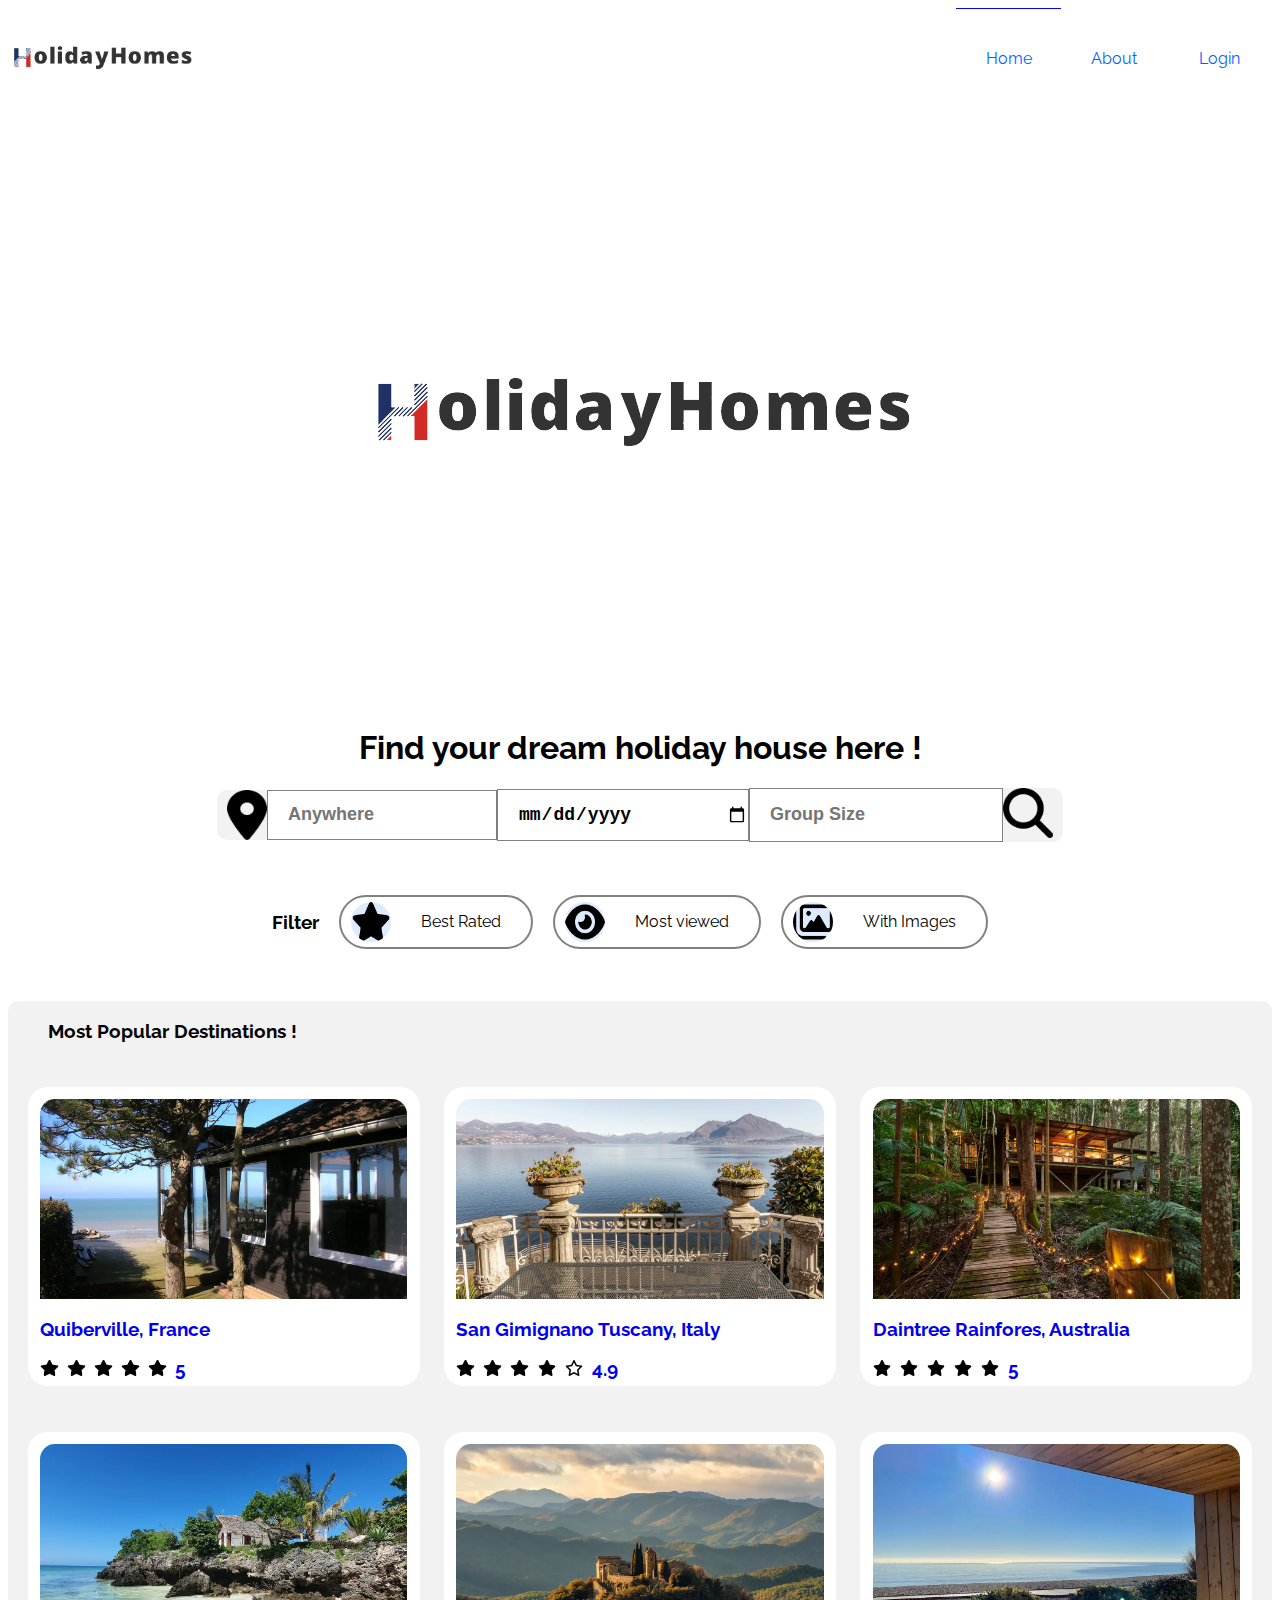
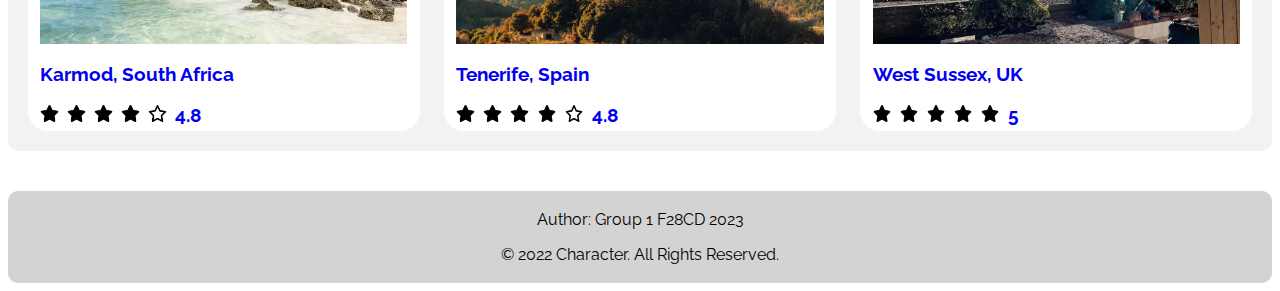
==== index.html @ 94a034bf "Add files via upload" ====
<!DOCTYPE html>
<html>
<head>
	<meta charset="utf-8">
	<meta name="viewport" content="width=device-width, initial-scale=1">
	<link rel="stylesheet" href="index.css" />
	<link href="https://fonts.googleapis.com/css2?family=Raleway&display=swap" rel="stylesheet"/>
	<title>HolidayHomes</title>
</head>

<body>
	<nav class="sizeNav">
		<div class="flexBetween">
			<div><img src="./img/logonoback.png" alt="logo" width="187px" height="31px"></div>
			<div class="sizeLinks flexAround">
				<div class="sizeLink flexCenter borderNav">
					<a class="decorationNone color-blue" href="#">Home</a></div>
				<div class="sizeLink flexCenter">
					<a class="decorationNone color-blue" href="./about.html">About</a></div>
				<div class="sizeLink flexCenter">
					<a class="decorationNone color-blue" href="./login.html">Login</a></div>
			</div>
		</div>
	</nav>

	<header>
		<section>
			<div>
				<div class="flexCenter" style="background-image: url(./img/forrenthouse.png); 
				height: 600px; background-repeat: no-repeat;">
				<img src="./img/logonoback.png" alt="logo">
				</div>
			</div>
			</div>
		</section>

		<section>
			<div>
				<h1 class="flexCenter bold-text">Find your dream holiday house here !</h1>
			</div>
			<div class = "flexCenter">
				<div class="borderMap flexCenter iconSize" style="background-color: #f2f2f2;"><img class="iconSize" src="./img/mapdot.png" alt="maplogo" style="margin-left: 10px;"></div>
				<div class="flexCenter"><input class="search borderNone paddingSearch borderSearch" type="search" placeholder="Anywhere"></div>
				<div class="flexCenter"><input class="search borderNone paddingSearch borderSearch" type="date" placeholder="Any week"></div>
				<div class="flexCenter"><input class="search borderNone paddingSearch borderSearch" type="nbpeople" placeholder="Group Size"></div>
				<div class="flexCenter borderLook" style="background-color: #f2f2f2;"><a href="#">
					<img class="iconSize" src="./img/search.png" alt="searchLogo" 
					style="margin-right:10px;"></a></div>
			</div>

			<div class="flexCenter marginFilter">
				<div><h3 style="margin-right: 20px;">Filter</h3></div>
				<div class="filterIcons flexCenter">
					<img class="FilterIconSize FilterIcons" src="./img/star.png" alt="star">
					<div style="margin-right: 10px;" class="filterTxt flexCenter">Best Rated</div>
				</div>
				<div class="filterIcons flexCenter">
					<img class="FilterIconSize FilterIcons" src="./img/eye.png" alt="views">
					<div style="margin-right: 10px;" class="filterTxt flexCenter">Most viewed</div>
				</div>
				<div class="filterIcons flexCenter">
					<img class="FilterIconSize FilterIcons" src="./img/images.png" alt="with images">
					<div style="margin-right: 10px;" class="filterTxt flexCenter">With Images</div>
				</div>
			</div>
		</section>

		<section>
			<div class="flexColumnAround sizePopular back-grey marginPop blocPop">
				<div style="margin-left: 20px;"><h3>Most Popular Destinations !</h3></div>
				<div class="flexBetween">
					<div class="cubeH">
						<a href="#" class="decorationNone">
							<div class="imgH1" style="height: 200px"></div>
						<div>
							<h3>Quiberville, France</h3>
							<div>
								<h3>
								<img src="./img/star.png" class="ratingPop">
								<img src="./img/star.png" class="ratingPop">
								<img src="./img/star.png" class="ratingPop">
								<img src="./img/star.png" class="ratingPop">
								<img src="./img/star.png" class="ratingPop">
								5</h3>
							</div>
						</div>
						</a>
					</div>
					<div class="cubeH">
						<a href="#" class="decorationNone">
						<div class="imgH2" style="height: 200px"></div>
						<div>
							<h3>San Gimignano Tuscany, Italy</h3>
							<div>
								<h3>
								<img src="./img/star.png" class="ratingPop">
								<img src="./img/star.png" class="ratingPop">
								<img src="./img/star.png" class="ratingPop">
								<img src="./img/star.png" class="ratingPop">
								<img src="./img/star-regular.png" class="ratingPop">
								4.9</h3>
							</div>
						</div>
						</a>
					</div>
					<div class="cubeH">
						<a href="#" class="decorationNone">
						<div class="imgH3" style="height: 200px"></div>
						<div>
							<h3>Daintree Rainfores, Australia</h3>
							<div>
								<h3>
								<img src="./img/star.png" class="ratingPop">
								<img src="./img/star.png" class="ratingPop">
								<img src="./img/star.png" class="ratingPop">
								<img src="./img/star.png" class="ratingPop">
								<img src="./img/star.png" class="ratingPop">
								5</h3>
							</div>
						</div>
						</a>
					</div>
				</div>
				<div class="flexBetween">
					<div class="cubeH">
						<a href="#" class="decorationNone">
						<div class="imgH4" style="height: 200px"></div>
						<div>
							<h3>Karmod, South Africa</h3>
							<div>
								<h3>
								<img src="./img/star.png" class="ratingPop">
								<img src="./img/star.png" class="ratingPop">
								<img src="./img/star.png" class="ratingPop">
								<img src="./img/star.png" class="ratingPop">
								<img src="./img/star-regular.png" class="ratingPop">
								4.8</h3>
							</div>
						</div>
						</a>
					</div>
					<div class="cubeH">
						<a href="#" class="decorationNone">
						<div class="imgH5" style="height: 200px"></div>
						<div>
							<h3>Tenerife, Spain</h3>
							<div>
								<h3>
								<img src="./img/star.png" class="ratingPop">
								<img src="./img/star.png" class="ratingPop">
								<img src="./img/star.png" class="ratingPop">
								<img src="./img/star.png" class="ratingPop">
								<img src="./img/star-regular.png" class="ratingPop">
								4.8</h3>
							</div>
						</div>
						</a>
					</div>
					<div class="cubeH">
						<a href="#" class="decorationNone">
						<div class="imgH6" style="height: 200px"></div>
						<div>
							<h3>West Sussex, UK</h3>
							<div>
								<h3>
								<img src="./img/star.png" class="ratingPop">
								<img src="./img/star.png" class="ratingPop">
								<img src="./img/star.png" class="ratingPop">
								<img src="./img/star.png" class="ratingPop">
								<img src="./img/star.png" class="ratingPop">
								5</h3>
							</div>
						</div>
						</a>
					</div>
				</div>
			</div>
		</section>
	</header>
</body>

<footer style="margin-top: 40px;">
	<p>Author: Group 1 F28CD 2023</p>
	<p>© 2022 Character. All Rights Reserved.</p>
</footer>

</html>
---- index.css ----
html,body, footer {
  font-family: Raleway;
}

footer {
  text-align: center;
  padding: 3px;
  background-color: lightgrey;
  border-radius: 10px 10px 10px 10px;
  color: black;
}

.flexCenter {
  display:flex;
  justify-content: center;
  align-items: center;
}

.flexAround {
  display: flex;
  justify-content: space-around;
  align-items: center;
}

.flexBetween {
  display: flex;
  justify-content: space-between;
  align-items: center;
}

.flexColumnCenter {
  display: flex;
  flex-direction: column;
  justify-content: space-between;
  align-items: center;
}

.flexColumnAround {
  display: flex;
  flex-direction: column;
  justify-content: space-between;
}

.flexColumnBetween {
  display: flex;
  flex-direction: column;
  justify-content: space-between;
}

/*NAV*/
.sizeNav {
  height: 100px;
}

.sizeLinks {
  width: 25%;
}

.sizeLink {
  width: 140px;
  height: 99px;
}

.decorationNone {
  text-decoration: none;
}

.borderNav {
  border-top: 1px solid blue;
}

/*Header*/
.iconSize {
  height: 50px;
  width: 50px;
}

.search {
  height: 50px;
  width: 230px;
  font-size: 18px;
  color: black;
  font-weight: bold;
}

.borderNone {
  border: none;
}

.borderSearch {
  border: 0.5px solid grey;
}

.borderLook {
  color: white;
  cursor: pointer;
  border-radius: 0 10px 10px 0;
}

.borderMap {
  color: white;
  cursor: pointer;
  border-radius: 10px 0 0 10px;
}

.paddingSearch {
  padding-left: 20px;
}


/*Filters*/
.marginFilter {
  margin-top: 50px;
  margin-bot: 40px;
}

.filterIcons:hover >.filterTxt {
  color: #0065fc;
}

.filterIcons:hover >.FilterIcons {
  color: white;
  background-color: #0065fc;
}

.filterIcons {
  border: 2px solid grey;
  height: 50px;
  border-radius: 30px;
  margin-right: 20px; 
}

.filterTxt {
  height: 50px;
  padding-left: 20px;
  padding-right: 20px;
  border-radius: 0 25px 25px 0;
}

.FilterIconSize {
  height: 40px;
  width: 40px;
}

.FilterIcons {
  border-radius: 25px;
  margin: 10px;
  color: #0065fc;
  background-color: #deebff;
}


/*POPULAR*/
.sizePopular {
  height: 750px;
  border-radius: 10px;
}

.marginPop {
  margin-top: 50px;
  margin-bot: 40px;
}

.imgH1 {
  background-image: url(./img/france.png);
  background-size: cover;
  background-position: center;
  width: 100%;
  height: 110%;
  border-radius: 15px 15px 0 0;
}

.imgH2 {
  background-image: url(./img/italy.png);
  background-size: cover;
  background-position: center;
  width: 100%;
  height: 110%;
  border-radius: 15px 15px 0 0;
}

.imgH3 {
  background-image: url(./img/australia.png);
  background-size: cover;
  background-position: center;
  width: 100%;
  height: 110%;
  border-radius: 15px 15px 0 0;
}

.imgH4 {
  background-image: url(./img/afrique.png);
  background-size: cover;
  background-position: center;
  width: 100%;
  height: 110%;
  border-radius: 15px 15px 0 0;
}

.imgH5 {
  background-image: url(./img/spain.png);
  background-size: cover;
  background-position: center;
  width: 100%;
  height: 110%;
  border-radius: 15px 15px 0 0;
}

.imgH6 {
  background-image: url(./img/uk.png);
  background-size: cover;
  background-position: center;
  width: 100%;
  height: 110%;
  border-radius: 15px 15px 0 0;
}

.blocPop {
  padding-left: 20px;
  padding-right: 20px;
}

.cubeH {
  width: 30%;
  height: 275px;
  background-color: white;
  padding: 1%;
  border-radius: 20px;
  margin-bottom: 20px;
}

.ratingPop {
  width: 5%;
  height: 10%;
  margin-right: 1%;
}


/* COLORS */

.color-blue {
  color: #0065fc;
}
.color-grey {
  color: #f2f2f2;
}
.back-blue {
  background-color: #0065fc;
}
.back-blueC {
  background-color: #deebff;
}
.back-grey {
  background-color: #f2f2f2;
}

.bold-text {
  font-weight: bold;
}
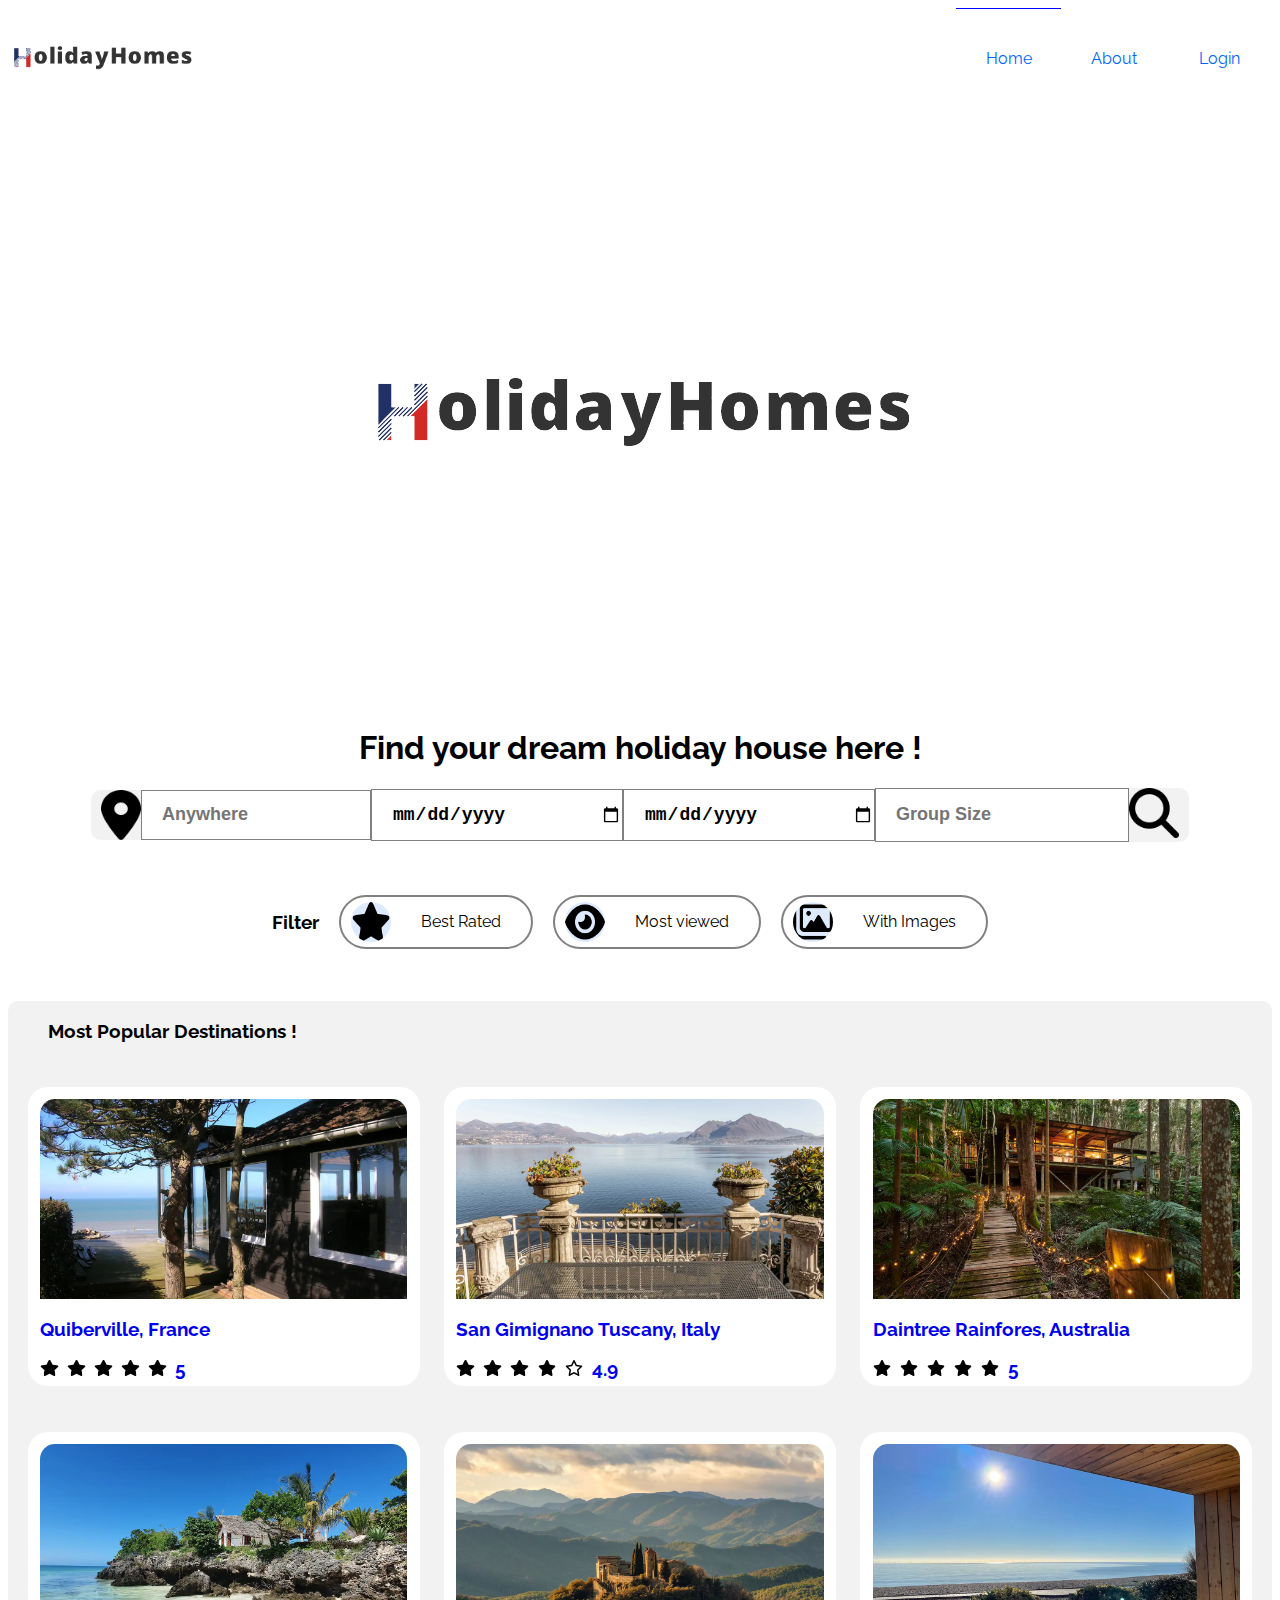
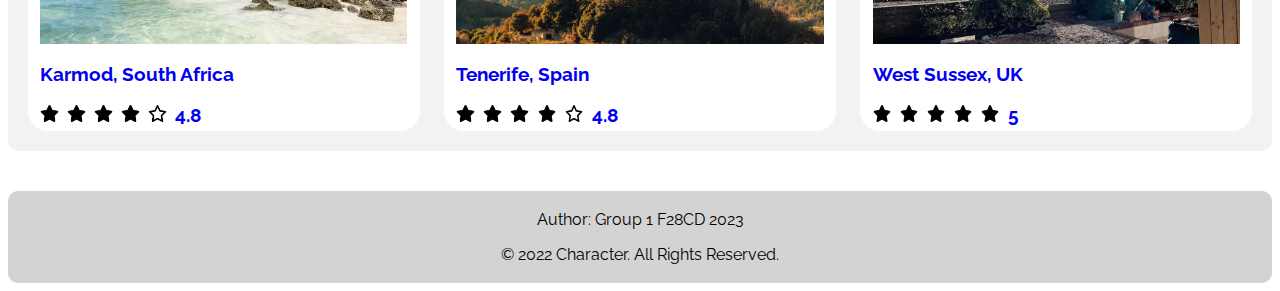
==== commit 9bf91b97: "f" ====
--- a/index.html
+++ b/index.html
@@ -41,6 +41,7 @@
 			<div class = "flexCenter">
 				<div class="borderMap flexCenter iconSize" style="background-color: #f2f2f2;"><img class="iconSize" src="./img/mapdot.png" alt="maplogo" style="margin-left: 10px;"></div>
 				<div class="flexCenter"><input class="search borderNone paddingSearch borderSearch" type="search" placeholder="Anywhere"></div>
+				<div class="flexCenter"><input class="search borderNone paddingSearch borderSearch" type="date" placeholder="Any week"></div>
 				<div class="flexCenter"><input class="search borderNone paddingSearch borderSearch" type="date" placeholder="Any week"></div>
 				<div class="flexCenter"><input class="search borderNone paddingSearch borderSearch" type="nbpeople" placeholder="Group Size"></div>
 				<div class="flexCenter borderLook" style="background-color: #f2f2f2;"><a href="#">
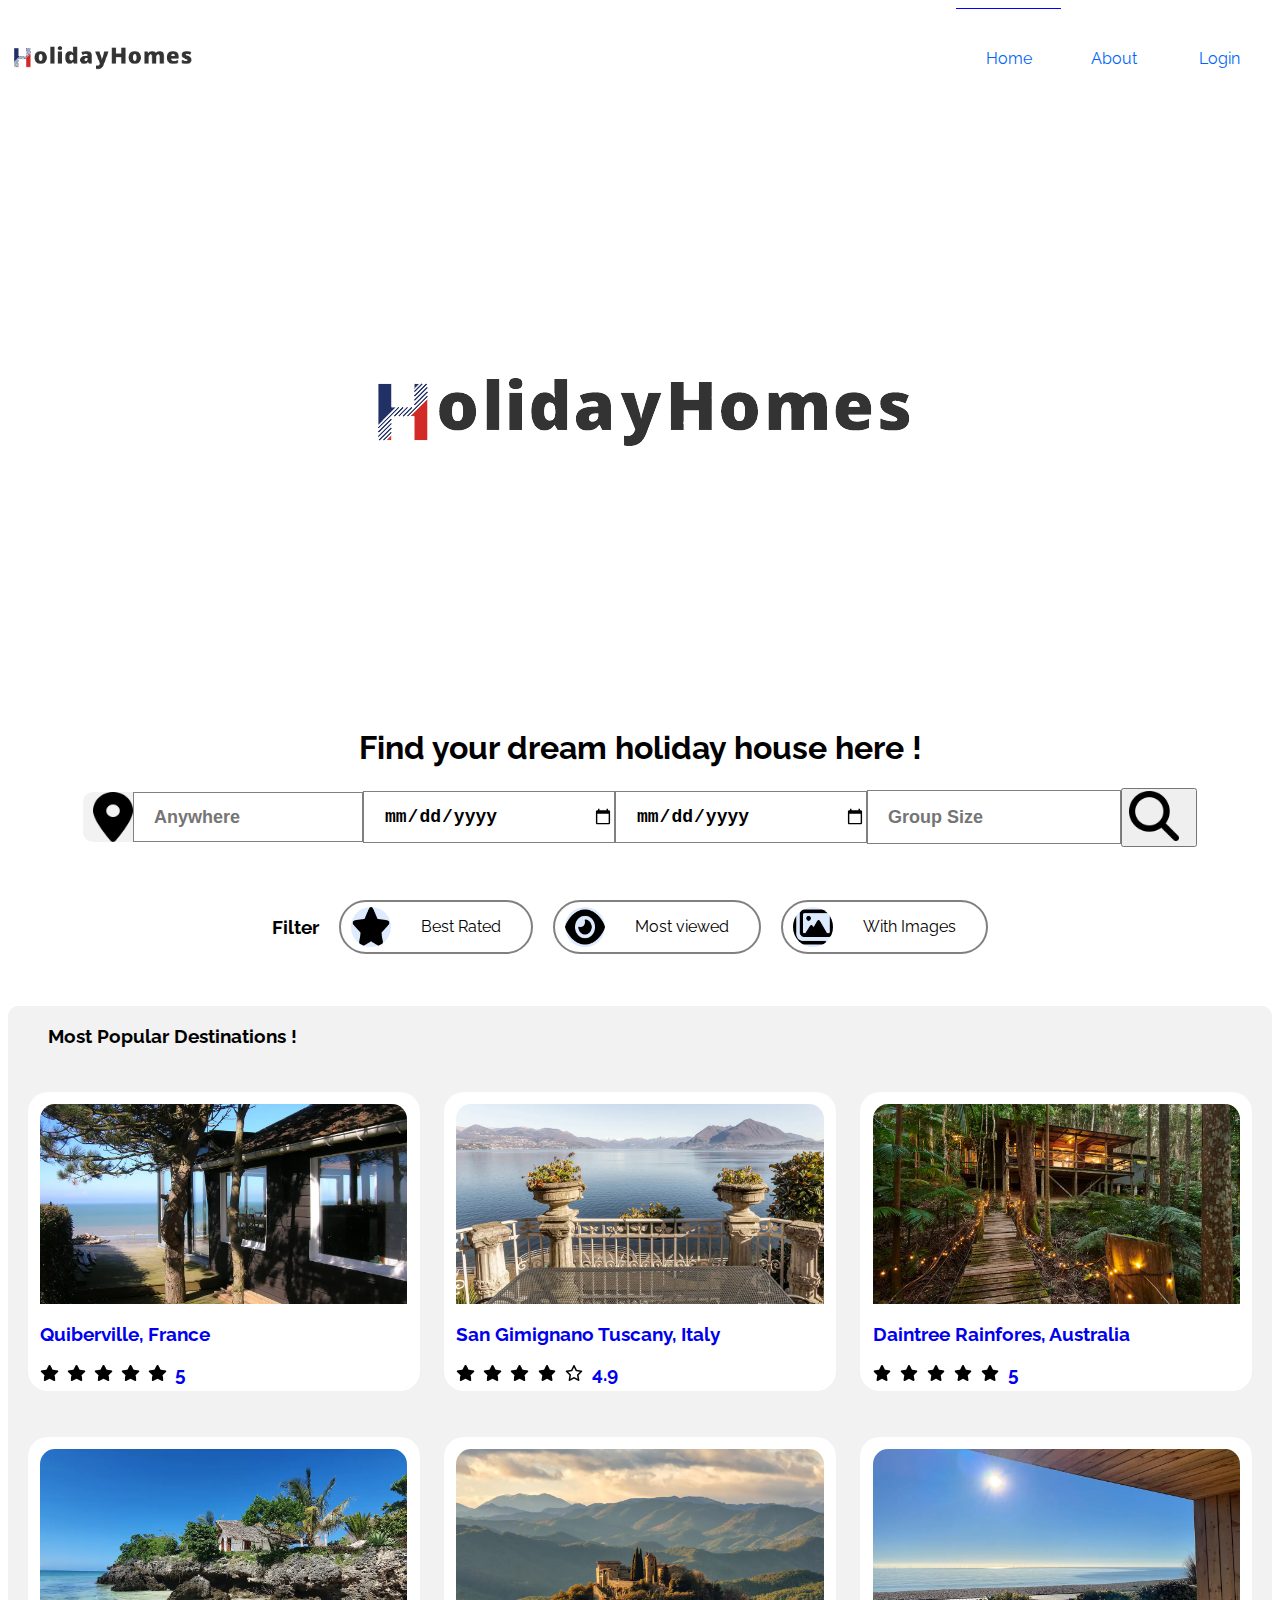
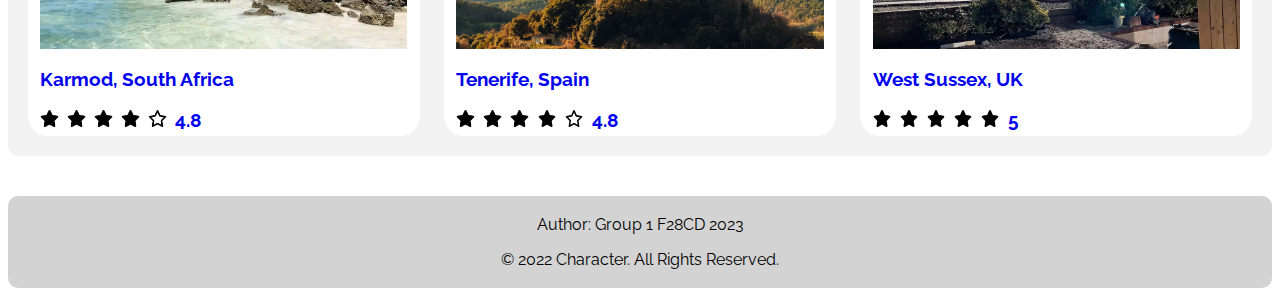
==== commit 0aac9de9: "Rename index.php to index.html" ====
--- a/index.html
+++ b/index.html
@@ -1,188 +1,198 @@
-<!DOCTYPE html>
-<html>
-<head>
-	<meta charset="utf-8">
-	<meta name="viewport" content="width=device-width, initial-scale=1">
-	<link rel="stylesheet" href="index.css" />
-	<link href="https://fonts.googleapis.com/css2?family=Raleway&display=swap" rel="stylesheet"/>
-	<title>HolidayHomes</title>
-</head>
-
-<body>
-	<nav class="sizeNav">
-		<div class="flexBetween">
-			<div><img src="./img/logonoback.png" alt="logo" width="187px" height="31px"></div>
-			<div class="sizeLinks flexAround">
-				<div class="sizeLink flexCenter borderNav">
-					<a class="decorationNone color-blue" href="#">Home</a></div>
-				<div class="sizeLink flexCenter">
-					<a class="decorationNone color-blue" href="./about.html">About</a></div>
-				<div class="sizeLink flexCenter">
-					<a class="decorationNone color-blue" href="./login.html">Login</a></div>
-			</div>
-		</div>
-	</nav>
-
-	<header>
-		<section>
-			<div>
-				<div class="flexCenter" style="background-image: url(./img/forrenthouse.png); 
-				height: 600px; background-repeat: no-repeat;">
-				<img src="./img/logonoback.png" alt="logo">
-				</div>
-			</div>
-			</div>
-		</section>
-
-		<section>
-			<div>
-				<h1 class="flexCenter bold-text">Find your dream holiday house here !</h1>
-			</div>
-			<div class = "flexCenter">
-				<div class="borderMap flexCenter iconSize" style="background-color: #f2f2f2;"><img class="iconSize" src="./img/mapdot.png" alt="maplogo" style="margin-left: 10px;"></div>
-				<div class="flexCenter"><input class="search borderNone paddingSearch borderSearch" type="search" placeholder="Anywhere"></div>
-				<div class="flexCenter"><input class="search borderNone paddingSearch borderSearch" type="date" placeholder="Any week"></div>
-				<div class="flexCenter"><input class="search borderNone paddingSearch borderSearch" type="date" placeholder="Any week"></div>
-				<div class="flexCenter"><input class="search borderNone paddingSearch borderSearch" type="nbpeople" placeholder="Group Size"></div>
-				<div class="flexCenter borderLook" style="background-color: #f2f2f2;"><a href="#">
-					<img class="iconSize" src="./img/search.png" alt="searchLogo" 
-					style="margin-right:10px;"></a></div>
-			</div>
-
-			<div class="flexCenter marginFilter">
-				<div><h3 style="margin-right: 20px;">Filter</h3></div>
-				<div class="filterIcons flexCenter">
-					<img class="FilterIconSize FilterIcons" src="./img/star.png" alt="star">
-					<div style="margin-right: 10px;" class="filterTxt flexCenter">Best Rated</div>
-				</div>
-				<div class="filterIcons flexCenter">
-					<img class="FilterIconSize FilterIcons" src="./img/eye.png" alt="views">
-					<div style="margin-right: 10px;" class="filterTxt flexCenter">Most viewed</div>
-				</div>
-				<div class="filterIcons flexCenter">
-					<img class="FilterIconSize FilterIcons" src="./img/images.png" alt="with images">
-					<div style="margin-right: 10px;" class="filterTxt flexCenter">With Images</div>
-				</div>
-			</div>
-		</section>
-
-		<section>
-			<div class="flexColumnAround sizePopular back-grey marginPop blocPop">
-				<div style="margin-left: 20px;"><h3>Most Popular Destinations !</h3></div>
-				<div class="flexBetween">
-					<div class="cubeH">
-						<a href="#" class="decorationNone">
-							<div class="imgH1" style="height: 200px"></div>
-						<div>
-							<h3>Quiberville, France</h3>
-							<div>
-								<h3>
-								<img src="./img/star.png" class="ratingPop">
-								<img src="./img/star.png" class="ratingPop">
-								<img src="./img/star.png" class="ratingPop">
-								<img src="./img/star.png" class="ratingPop">
-								<img src="./img/star.png" class="ratingPop">
-								5</h3>
-							</div>
-						</div>
-						</a>
-					</div>
-					<div class="cubeH">
-						<a href="#" class="decorationNone">
-						<div class="imgH2" style="height: 200px"></div>
-						<div>
-							<h3>San Gimignano Tuscany, Italy</h3>
-							<div>
-								<h3>
-								<img src="./img/star.png" class="ratingPop">
-								<img src="./img/star.png" class="ratingPop">
-								<img src="./img/star.png" class="ratingPop">
-								<img src="./img/star.png" class="ratingPop">
-								<img src="./img/star-regular.png" class="ratingPop">
-								4.9</h3>
-							</div>
-						</div>
-						</a>
-					</div>
-					<div class="cubeH">
-						<a href="#" class="decorationNone">
-						<div class="imgH3" style="height: 200px"></div>
-						<div>
-							<h3>Daintree Rainfores, Australia</h3>
-							<div>
-								<h3>
-								<img src="./img/star.png" class="ratingPop">
-								<img src="./img/star.png" class="ratingPop">
-								<img src="./img/star.png" class="ratingPop">
-								<img src="./img/star.png" class="ratingPop">
-								<img src="./img/star.png" class="ratingPop">
-								5</h3>
-							</div>
-						</div>
-						</a>
-					</div>
-				</div>
-				<div class="flexBetween">
-					<div class="cubeH">
-						<a href="#" class="decorationNone">
-						<div class="imgH4" style="height: 200px"></div>
-						<div>
-							<h3>Karmod, South Africa</h3>
-							<div>
-								<h3>
-								<img src="./img/star.png" class="ratingPop">
-								<img src="./img/star.png" class="ratingPop">
-								<img src="./img/star.png" class="ratingPop">
-								<img src="./img/star.png" class="ratingPop">
-								<img src="./img/star-regular.png" class="ratingPop">
-								4.8</h3>
-							</div>
-						</div>
-						</a>
-					</div>
-					<div class="cubeH">
-						<a href="#" class="decorationNone">
-						<div class="imgH5" style="height: 200px"></div>
-						<div>
-							<h3>Tenerife, Spain</h3>
-							<div>
-								<h3>
-								<img src="./img/star.png" class="ratingPop">
-								<img src="./img/star.png" class="ratingPop">
-								<img src="./img/star.png" class="ratingPop">
-								<img src="./img/star.png" class="ratingPop">
-								<img src="./img/star-regular.png" class="ratingPop">
-								4.8</h3>
-							</div>
-						</div>
-						</a>
-					</div>
-					<div class="cubeH">
-						<a href="#" class="decorationNone">
-						<div class="imgH6" style="height: 200px"></div>
-						<div>
-							<h3>West Sussex, UK</h3>
-							<div>
-								<h3>
-								<img src="./img/star.png" class="ratingPop">
-								<img src="./img/star.png" class="ratingPop">
-								<img src="./img/star.png" class="ratingPop">
-								<img src="./img/star.png" class="ratingPop">
-								<img src="./img/star.png" class="ratingPop">
-								5</h3>
-							</div>
-						</div>
-						</a>
-					</div>
-				</div>
-			</div>
-		</section>
-	</header>
-</body>
-
-<footer style="margin-top: 40px;">
-	<p>Author: Group 1 F28CD 2023</p>
-	<p>© 2022 Character. All Rights Reserved.</p>
-</footer>
-
-</html>+<!DOCTYPE html>
+<html>
+<head>
+	<meta charset="utf-8">
+	<meta name="viewport" content="width=device-width, initial-scale=1">
+	<link rel="stylesheet" href="index.css" />
+	<link href="https://fonts.googleapis.com/css2?family=Raleway&display=swap" rel="stylesheet"/>
+	<title>HolidayHomes</title>
+</head>
+
+<body>
+	<?php 
+include("db.php");
+// This will stop users from accessing restricted pages
+if(!isset($_SERVER['HTTP_REFERER'])){
+  // redirect user home after attempting access URL's outwith their reach
+  header('location: index.html');
+  exit;
+}?>
+	<nav class="sizeNav">
+		<div class="flexBetween">
+			<div><img src="./img/logonoback.png" alt="logo" width="187px" height="31px"></div>
+			<div class="sizeLinks flexAround">
+				<div class="sizeLink flexCenter borderNav">
+					<a class="decorationNone color-blue" href="#">Home</a></div>
+				<div class="sizeLink flexCenter">
+					<a class="decorationNone color-blue" href="./about.html">About</a></div>
+				<div class="sizeLink flexCenter">
+					<a class="decorationNone color-blue" href="./login.html">Login</a></div>
+			</div>
+		</div>
+	</nav>
+
+	<header>
+		<section>
+			<div>
+				<div class="flexCenter" style="background-image: url(./img/forrenthouse.png); 
+				height: 600px; background-repeat: no-repeat;">
+				<img src="./img/logonoback.png" alt="logo">
+				</div>
+			</div>
+			</div>
+		</section>
+
+		<section>
+			<div>
+				<h1 class="flexCenter bold-text">Find your dream holiday house here !</h1>
+			</div>
+			<div class = "flexCenter">
+				<div class="borderMap flexCenter iconSize" style="background-color: #f2f2f2;"><img class="iconSize" src="./img/mapdot.png" alt="maplogo" style="margin-left: 10px;"></div>
+				<div class="flexCenter"><input class="search borderNone paddingSearch borderSearch" type="search" placeholder="Anywhere"></div>
+				<div class="flexCenter"><input class="search borderNone paddingSearch borderSearch" type="date" placeholder="Any week"></div>
+				<div class="flexCenter"><input class="search borderNone paddingSearch borderSearch" type="date" placeholder="Any week"></div>
+				<div class="flexCenter"><input class="search borderNone paddingSearch borderSearch" type="nbpeople" placeholder="Group Size"></div>
+				<div class="flexCenter borderLook" style="background-color: #f2f2f2;"><action="research.php"><button type="submit" class="decorationNone">
+					<img class="iconSize" src="./img/search.png" alt="searchLogo" 
+					style="margin-right:10px;"></button></div>
+			</div>
+
+			<div class="flexCenter marginFilter">
+				<div><h3 style="margin-right: 20px;">Filter</h3></div>
+				<div class="filterIcons flexCenter">
+					<img class="FilterIconSize FilterIcons" src="./img/star.png" alt="star">
+					<div style="margin-right: 10px;" class="filterTxt flexCenter">Best Rated</div>
+				</div>
+				<div class="filterIcons flexCenter">
+					<img class="FilterIconSize FilterIcons" src="./img/eye.png" alt="views">
+					<div style="margin-right: 10px;" class="filterTxt flexCenter">Most viewed</div>
+				</div>
+				<div class="filterIcons flexCenter">
+					<img class="FilterIconSize FilterIcons" src="./img/images.png" alt="with images">
+					<div style="margin-right: 10px;" class="filterTxt flexCenter">With Images</div>
+				</div>
+			</div>
+		</section>
+
+
+
+		<section>
+			<div class="flexColumnAround sizePopular back-grey marginPop blocPop">
+				<div style="margin-left: 20px;"><h3>Most Popular Destinations !</h3></div>
+				<div class="flexBetween">
+					<div class="cubeH">
+						<a href="#" class="decorationNone">
+							<div class="imgH1" style="height: 200px"></div>
+						<div>
+							<h3>Quiberville, France</h3>
+							<div>
+								<h3>
+								<img src="./img/star.png" class="ratingPop">
+								<img src="./img/star.png" class="ratingPop">
+								<img src="./img/star.png" class="ratingPop">
+								<img src="./img/star.png" class="ratingPop">
+								<img src="./img/star.png" class="ratingPop">
+								5</h3>
+							</div>
+						</div>
+						</a>
+					</div>
+					<div class="cubeH">
+						<a href="#" class="decorationNone">
+						<div class="imgH2" style="height: 200px"></div>
+						<div>
+							<h3>San Gimignano Tuscany, Italy</h3>
+							<div>
+								<h3>
+								<img src="./img/star.png" class="ratingPop">
+								<img src="./img/star.png" class="ratingPop">
+								<img src="./img/star.png" class="ratingPop">
+								<img src="./img/star.png" class="ratingPop">
+								<img src="./img/star-regular.png" class="ratingPop">
+								4.9</h3>
+							</div>
+						</div>
+						</a>
+					</div>
+					<div class="cubeH">
+						<a href="#" class="decorationNone">
+						<div class="imgH3" style="height: 200px"></div>
+						<div>
+							<h3>Daintree Rainfores, Australia</h3>
+							<div>
+								<h3>
+								<img src="./img/star.png" class="ratingPop">
+								<img src="./img/star.png" class="ratingPop">
+								<img src="./img/star.png" class="ratingPop">
+								<img src="./img/star.png" class="ratingPop">
+								<img src="./img/star.png" class="ratingPop">
+								5</h3>
+							</div>
+						</div>
+						</a>
+					</div>
+				</div>
+				<div class="flexBetween">
+					<div class="cubeH">
+						<a href="#" class="decorationNone">
+						<div class="imgH4" style="height: 200px"></div>
+						<div>
+							<h3>Karmod, South Africa</h3>
+							<div>
+								<h3>
+								<img src="./img/star.png" class="ratingPop">
+								<img src="./img/star.png" class="ratingPop">
+								<img src="./img/star.png" class="ratingPop">
+								<img src="./img/star.png" class="ratingPop">
+								<img src="./img/star-regular.png" class="ratingPop">
+								4.8</h3>
+							</div>
+						</div>
+						</a>
+					</div>
+					<div class="cubeH">
+						<a href="#" class="decorationNone">
+						<div class="imgH5" style="height: 200px"></div>
+						<div>
+							<h3>Tenerife, Spain</h3>
+							<div>
+								<h3>
+								<img src="./img/star.png" class="ratingPop">
+								<img src="./img/star.png" class="ratingPop">
+								<img src="./img/star.png" class="ratingPop">
+								<img src="./img/star.png" class="ratingPop">
+								<img src="./img/star-regular.png" class="ratingPop">
+								4.8</h3>
+							</div>
+						</div>
+						</a>
+					</div>
+					<div class="cubeH">
+						<a href="#" class="decorationNone">
+						<div class="imgH6" style="height: 200px"></div>
+						<div>
+							<h3>West Sussex, UK</h3>
+							<div>
+								<h3>
+								<img src="./img/star.png" class="ratingPop">
+								<img src="./img/star.png" class="ratingPop">
+								<img src="./img/star.png" class="ratingPop">
+								<img src="./img/star.png" class="ratingPop">
+								<img src="./img/star.png" class="ratingPop">
+								5</h3>
+							</div>
+						</div>
+						</a>
+					</div>
+				</div>
+			</div>
+		</section>
+	</header>
+</body>
+
+<footer style="margin-top: 40px;">
+	<p>Author: Group 1 F28CD 2023</p>
+	<p>© 2022 Character. All Rights Reserved.</p>
+</footer>
+
+</html>
